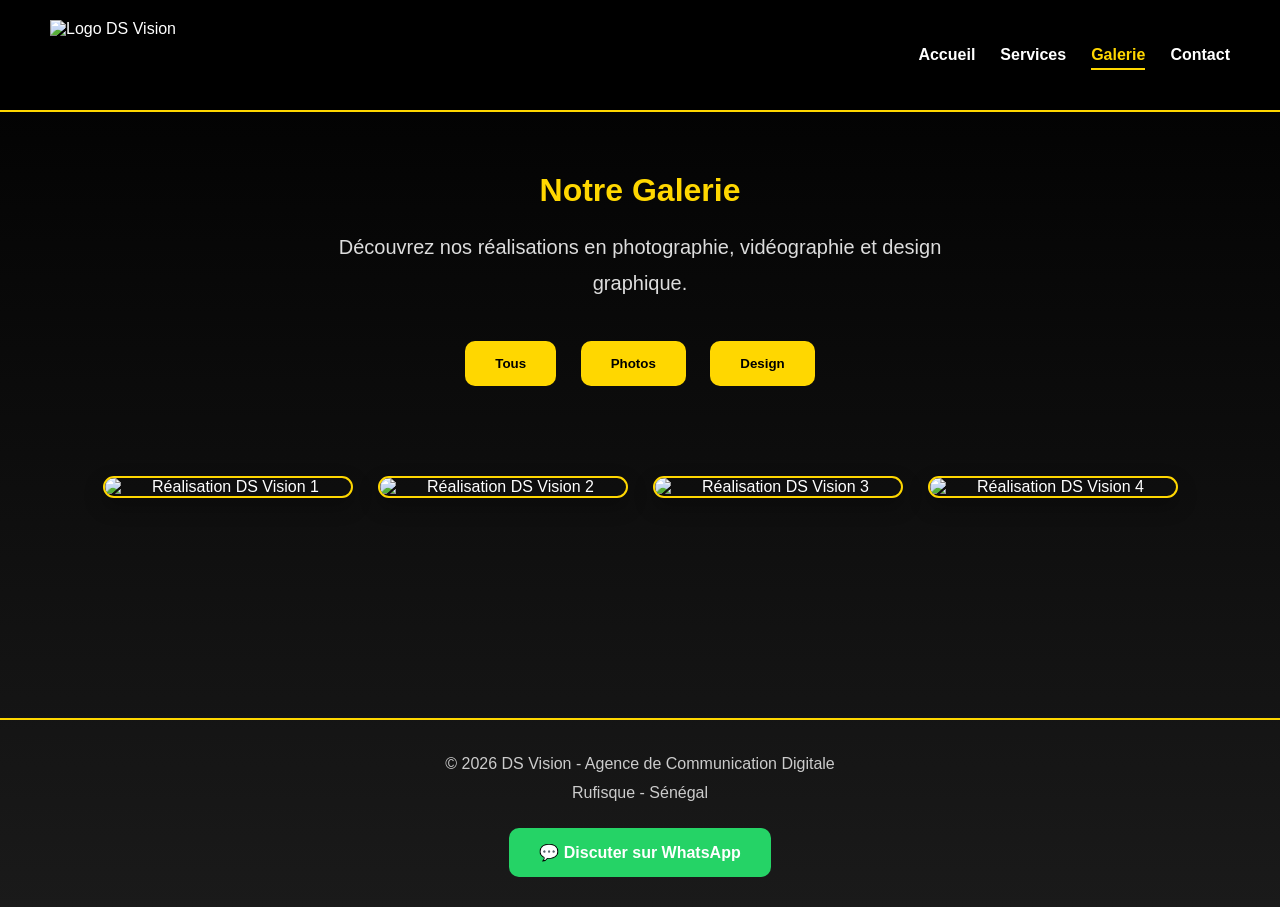
==== galerie.html @ 24f01f1c "Add files via upload" ====
<!DOCTYPE html>
<html lang="fr">

<head>
    <meta charset="UTF-8">
    <meta name="viewport" content="width=device-width, initial-scale=1.0">
    <title>Galerie | DS Vision</title>

    <link rel="stylesheet" href="style.css">
    <link rel="stylesheet" href="https://cdnjs.cloudflare.com/ajax/libs/font-awesome/6.7.2/css/all.min.css">
</head>

<body>

    <header>
        <img src="images/logo.png" alt="Logo DS Vision">

        <button id="menuBtn" class="menu-btn" onclick="toggleMenu()">
            ☰
        </button>

        <nav id="menu">
            <a href="index.html">Accueil</a>
            <a href="services.html">Services</a>
            <a href="galerie.html" class="active">Galerie</a>
            <a href="contact.html">Contact</a>
        </nav>
    </header>

    <main>
        <h1>Notre Galerie</h1>
        <p>Découvrez nos réalisations en photographie, vidéographie et design graphique.</p>

        <!-- BOUTONS DE FILTRE (OPTIONNEL) -->
        <div class="hero-buttons">
            <button class="btn" onclick="filtrerGalerie('tous')">Tous</button>
            <button class="btn" onclick="filtrerGalerie('photo')">Photos</button>
            <button class="btn" onclick="filtrerGalerie('design')">Design</button>
        </div>

        <section class="gallery">
            <div class="gallery-grid">

                <div class="photo photo-item">
                    <img src="images/photo1.jpg" alt="Réalisation DS Vision 1" onclick="ouvrirLightbox(this)">
                </div>

                <div class="photo photo-item">
                    <img src="images/photo2.jpg" alt="Réalisation DS Vision 2" onclick="ouvrirLightbox(this)">
                </div>

                <div class="photo photo-item">
                    <img src="images/photo3.jpg" alt="Réalisation DS Vision 3" onclick="ouvrirLightbox(this)">
                </div>

                <div class="photo photo-item">
                    <img src="images/photo4.jpg" alt="Réalisation DS Vision 4" onclick="ouvrirLightbox(this)">
                </div>

            </div>
        </section>
    </main>

    <footer>
        <p>© 2026 DS Vision - Agence de Communication Digitale</p>
        <p>Rufisque - Sénégal</p>
        <a href="https://wa.me/221785819699" class="whatsapp-btn" target="_blank">
            💬 Discuter sur WhatsApp
        </a>
    </footer>

    <!-- LIGHTBOX / VISIONNEUSE -->
    <div id="lightbox" class="lightbox">
        <span id="closeLightbox" onclick="fermerLightbox()">&times;</span>
        <button id="prevBtn" onclick="imagePrecedente()"><i class="fa-solid fa-chevron-left"></i></button>
        <img id="lightboxImage" src="" alt="Image agrandie">
        <button id="nextBtn" onclick="imageSuivante()"><i class="fa-solid fa-chevron-right"></i></button>
    </div>

    <script src="script.js"></script>

</body>

</html>
---- style.css ----
/* ==========================================================================
   1. VARIABLES & REINITIALISATION
   ========================================================================== */
:root {
    --couleur-principale: gold;
    --couleur-secondaire: #1da851;
    --couleur-fond: #000000;
    --couleur-carte: #222222;
    --couleur-carte-alt: #1f1f1f;
    --texte-blanc: #ffffff;
    --texte-gris: #dddddd;
}

* {
    box-sizing: border-box;
    margin: 0;
    padding: 0;
}

body {
    font-family: Arial, Helvetica, sans-serif;
    background: linear-gradient(to bottom, var(--couleur-fond), #1a1a1a);
    color: var(--texte-blanc);
    text-align: center;
}

/* ==========================================================================
   2. TYPOGRAPHIE & ELEMENTS DE BASE
   ========================================================================== */
h1 {
    color: var(--couleur-principale);
}

h2 {
    color: var(--couleur-principale);
    font-size: 36px;
}

p {
    color: var(--texte-gris);
    line-height: 1.8;
}

/* ==========================================================================
   3. EN-TÊTE & NAVIGATION
   ========================================================================== */
header {
    display: flex;
    justify-content: space-between;
    align-items: center;
    padding: 20px 50px;
    background: var(--couleur-fond);
    border-bottom: 2px solid var(--couleur-principale);
    position: sticky;
    top: 0;
    z-index: 1000;
}

header img {
    height: 70px;
    transition: transform 0.3s ease, filter 0.3s ease;
    cursor: pointer;
}

header img:hover {
    transform: scale(1.08);
    filter: drop-shadow(0 0 10px var(--couleur-principale));
}

nav {
    display: flex;
    gap: 25px;
}

nav a {
    color: var(--texte-blanc);
    text-decoration: none;
    font-weight: bold;
    position: relative;
    transition: color 0.3s ease;
}

nav a::after {
    content: "";
    position: absolute;
    left: 0;
    bottom: -6px;
    width: 0;
    height: 2px;
    background: var(--couleur-principale);
    transition: width 0.3s ease;
}

nav a:hover::after,
nav a.active::after {
    width: 100%;
}

nav a:hover,
nav a.active {
    color: var(--couleur-principale);
}

.menu-btn {
    display: none;
    background: #c8a44d;
    color: var(--texte-blanc);
    border: none;
    padding: 10px 15px;
    font-size: 24px;
    cursor: pointer;
    border-radius: 8px;
}

/* ==========================================================================
   4. CONTENU PRINCIPAL & BOUTONS
   ========================================================================== */
main {
    padding: 60px 20px;
}

main p {
    max-width: 700px;
    margin: 20px auto;
    font-size: 20px;
}

.hero-buttons {
    margin: 30px auto;
}

.btn {
    display: inline-block;
    background: var(--couleur-principale);
    color: var(--couleur-fond);
    text-decoration: none;
    padding: 15px 30px;
    margin: 10px;
    border-radius: 10px;
    font-weight: bold;
    border: none;
    cursor: pointer;
    transition: transform 0.3s ease, background-color 0.3s ease, box-shadow 0.3s ease;
}

.btn:hover {
    background: var(--texte-blanc);
    color: var(--couleur-fond);
    transform: translateY(-3px) scale(1.02);
    box-shadow: 0 8px 20px rgba(255, 215, 0, 0.4);
}

.hero-image {
    margin-top: 50px;
}

.hero-image img {
    width: 350px;
    max-width: 90%;
    border-radius: 20px;
    border: 3px solid var(--couleur-principale);
    box-shadow: 0 10px 30px rgba(255, 215, 0, 0.3);
    transition: transform 0.3s ease;
}

.hero-image img:hover {
    transform: scale(1.05);
}

/* ==========================================================================
   5. SECTIONS & GRILLES (Services, Avantages, Portfolio, etc.)
   ========================================================================== */
.about, .gallery, .advantages, .portfolio, .why-us, .testimonials, .cta {
    margin: 80px 20px;
}

.services,
.services-container,
.advantages-container,
.portfolio-container,
.why-container,
.testimonial-container,
.stats,
.gallery-grid {
    display: flex;
    justify-content: center;
    flex-wrap: wrap;
    gap: 25px;
    margin-top: 40px;
}

.service,
.advantage,
.why-card,
.testimonial-card,
.stat-card,
.portfolio-card {
    background: var(--couleur-carte);
    border-radius: 15px;
    padding: 25px;
    transition: transform 0.3s ease, border-color 0.3s ease, box-shadow 0.3s ease;
    animation: apparition 0.8s ease;
}

.service, .why-card {
    width: 260px;
    border: 2px solid transparent;
}

.advantage {
    width: 280px;
    background: var(--couleur-carte-alt);
}

.service h3,
.advantage h3,
.why-card h3,
.portfolio-card h3,
.testimonial-card h4,
.stat-card h2 {
    color: var(--couleur-principale);
    transition: color 0.3s ease;
}

.service:hover h3,
.portfolio-card:hover h3 {
    color: var(--texte-blanc);
}

.service:hover,
.advantage:hover,
.why-card:hover,
.testimonial-card:hover {
    transform: translateY(-8px);
    border-color: var(--couleur-principale);
    box-shadow: 0 12px 25px rgba(255, 215, 0, 0.25);
}

/* STATISTIQUES */
.stat-card {
    width: 200px;
    border: 2px solid var(--couleur-principale);
}

.stat-card h2 {
    font-size: 42px;
    margin-bottom: 10px;
}

.stat-card:hover {
    transform: scale(1.05);
    box-shadow: 0 10px 25px rgba(255, 215, 0, 0.3);
}

/* TEMOIGNAGES */
.testimonial-card {
    width: 300px;
    border-left: 5px solid var(--couleur-principale);
}

.testimonial-card p {
    font-style: italic;
}

/* PORTFOLIO & GALERIE */
.portfolio-card {
    width: 280px;
    padding: 0;
    overflow: hidden;
    cursor: pointer;
}

.portfolio-card img {
    width: 100%;
    height: 250px;
    object-fit: cover;
    border-radius: 15px 15px 0 0;
    transition: transform 0.4s ease, border-color 0.4s ease, opacity 0.4s ease;
}

.portfolio-card h3 {
    padding: 20px;
}

.portfolio-card:hover {
    transform: translateY(-10px);
    box-shadow: 0 10px 25px rgba(255, 215, 0, 0.3);
}

.portfolio-card:hover img {
    transform: scale(1.08);
    opacity: 0.9;
}

.photo {
    width: 250px;
    overflow: hidden;
    border-radius: 15px;
    border: 2px solid var(--couleur-principale);
    cursor: pointer;
    box-shadow: 0 8px 20px rgba(0, 0, 0, 0.3);
    transition: transform 0.3s ease, box-shadow 0.3s ease;
}

.photo img {
    width: 100%;
    display: block;
    transition: transform 0.3s ease;
}

.photo:hover {
    transform: translateY(-8px);
    box-shadow: 0 15px 30px rgba(255, 215, 0, 0.3);
}

.photo:hover img {
    transform: scale(1.08);
}

/* CALL TO ACTION */
.cta {
    padding: 60px 20px;
    background: var(--couleur-carte);
    border: 2px solid var(--couleur-principale);
    border-radius: 20px;
}

.cta p {
    max-width: 700px;
    margin: 20px auto;
}

/* ==========================================================================
   6. CONTACT & FORMULAIRE
   ========================================================================== */
.contact-info {
    margin-top: 40px;
}

.contact-info p {
    font-size: 20px;
    margin: 15px 0;
}

.contact-form {
    max-width: 600px;
    margin: 40px auto;
    display: flex;
    flex-direction: column;
    gap: 20px;
}

.contact-form input,
.contact-form textarea {
    padding: 15px;
    border: 2px solid var(--couleur-principale);
    border-radius: 10px;
    background: var(--couleur-carte);
    color: var(--texte-blanc);
    font-size: 16px;
    outline: none;
    transition: border-color 0.3s ease, box-shadow 0.3s ease;
}

.contact-form textarea {
    resize: none;
}

.contact-form input:focus,
.contact-form textarea:focus {
    border-color: var(--texte-blanc);
    box-shadow: 0 0 15px rgba(255, 255, 255, 0.3);
}

.contact-form .btn {
    align-self: center;
}

/* ==========================================================================
   7. PIED DE PAGE & RESEAUX
   ========================================================================== */
footer {
    margin-top: 80px;
    padding: 30px 20px;
    border-top: 2px solid var(--couleur-principale);
    text-align: center;
}

footer p {
    color: #cccccc;
}

.whatsapp-btn {
    display: inline-block;
    margin-top: 20px;
    background: #25D366;
    color: var(--texte-blanc);
    text-decoration: none;
    padding: 15px 30px;
    border-radius: 10px;
    font-weight: bold;
    transition: background-color 0.3s ease, transform 0.3s ease;
}

.whatsapp-btn:hover {
    background: var(--couleur-secondaire);
    transform: translateY(-3px);
}

.social-icons {
    margin-top: 30px;
    display: flex;
    justify-content: center;
    gap: 20px;
}

.social-icons a {
    width: 55px;
    height: 55px;
    background: var(--couleur-carte);
    color: var(--couleur-principale);
    border: 2px solid var(--couleur-principale);
    border-radius: 50%;
    display: flex;
    justify-content: center;
    align-items: center;
    text-decoration: none;
    font-size: 24px;
    transition: background-color 0.3s ease, color 0.3s ease, transform 0.3s ease;
}

.social-icons a:hover {
    background: var(--couleur-principale);
    color: var(--couleur-fond);
    transform: translateY(-5px);
}

.map-section {
    margin-top: 60px;
}

.map-section iframe {
    border-radius: 15px;
    box-shadow: 0 10px 25px rgba(0, 0, 0, 0.4);
}

/* ==========================================================================
   8. LIGHTBOX
   ========================================================================== */
.lightbox {
    display: none;
    position: fixed;
    top: 0;
    left: 0;
    width: 100%;
    height: 100%;
    background: rgba(0, 0, 0, 0.9);
    justify-content: center;
    align-items: center;
    z-index: 9999;
}

.lightbox img {
    max-width: 90%;
    max-height: 85vh;
    border-radius: 10px;
    object-fit: contain;
}

#closeLightbox {
    position: absolute;
    top: 20px;
    right: 30px;
    color: var(--texte-blanc);
    font-size: 40px;
    cursor: pointer;
    transition: color 0.3s ease, transform 0.3s ease;
}

#closeLightbox:hover {
    color: var(--couleur-principale);
    transform: scale(1.15);
}

#prevBtn,
#nextBtn {
    position: absolute;
    top: 50%;
    transform: translateY(-50%);
    background: rgba(0, 0, 0, 0.7);
    color: var(--couleur-principale);
    border: 2px solid var(--couleur-principale);
    border-radius: 50%;
    width: 50px;
    height: 50px;
    font-size: 25px;
    cursor: pointer;
    display: flex;
    justify-content: center;
    align-items: center;
    transition: background-color 0.3s ease, color 0.3s ease, transform 0.3s ease;
}

#prevBtn { left: 30px; }
#nextBtn { right: 30px; }

#prevBtn:hover,
#nextBtn:hover {
    background: var(--couleur-principale);
    color: var(--couleur-fond);
    transform: translateY(-50%) scale(1.1);
}

/* ==========================================================================
   9. ANIMATIONS & RESPONSIVE DESIGN
   ========================================================================== */
@keyframes apparition {
    from {
        opacity: 0;
        transform: translateY(40px);
    }
    to {
        opacity: 1;
        transform: translateY(0);
    }
}

@media (max-width: 768px) {
    header {
        flex-wrap: wrap;
        padding: 20px;
    }

    .menu-btn {
        display: block;
    }

    nav {
        display: none;
        width: 100%;
        flex-direction: column;
        margin-top: 15px;
        gap: 10px;
    }

    nav.active {
        display: flex;
    }

    nav a {
        padding: 10px 0;
    }

    .photo {
        width: 90%;
        max-width: 300px;
    }

    .lightbox img {
        max-width: 85%;
        max-height: 75vh;
    }

    #prevBtn { left: 10px; }
    #nextBtn { right: 10px; }
    #closeLightbox {
        top: 10px;
        right: 15px;
        font-size: 32px;
    }
}
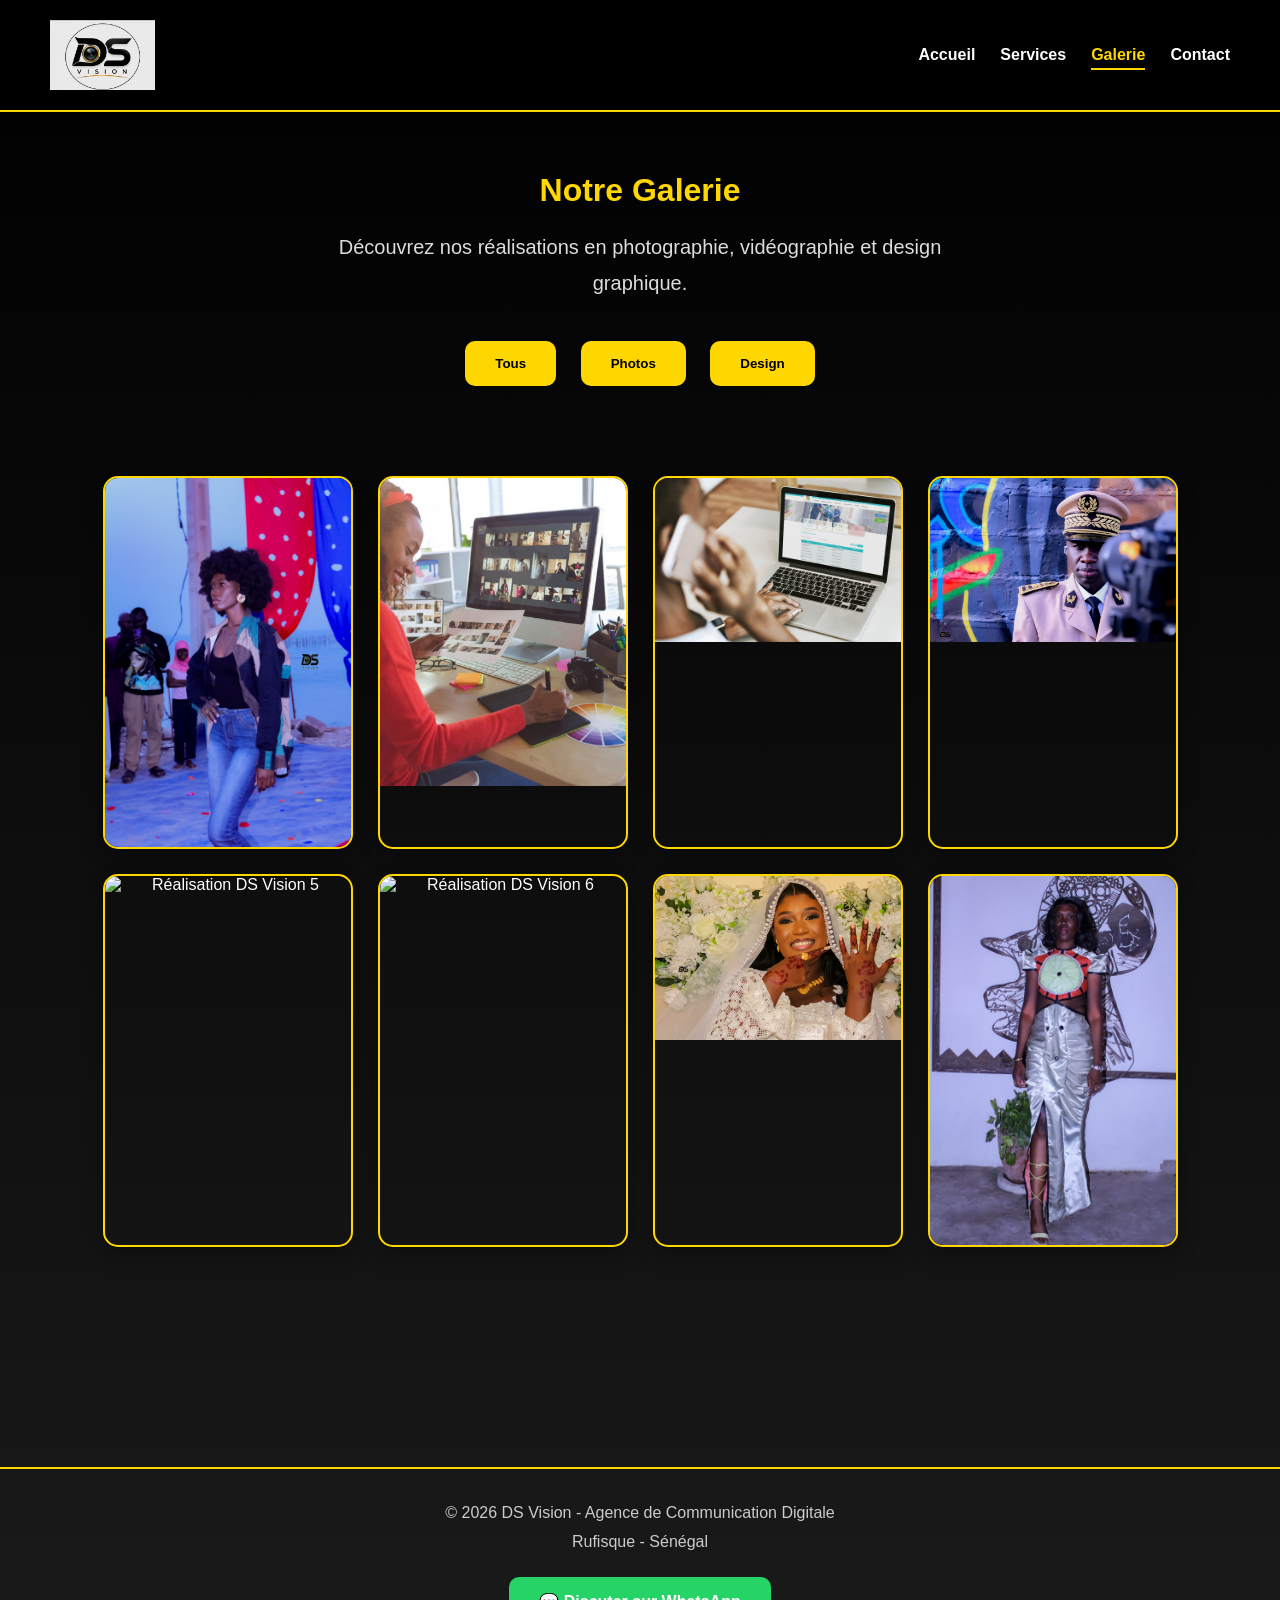
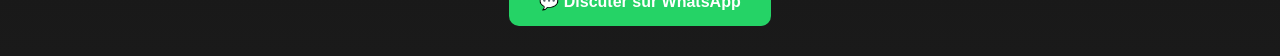
==== commit 89290508: "Update galerie.html" ====
--- a/galerie.html
+++ b/galerie.html
@@ -57,6 +57,22 @@
                     <img src="images/photo4.jpg" alt="Réalisation DS Vision 4" onclick="ouvrirLightbox(this)">
                 </div>
 
+                <div class="photo photo-item">
+                    <img src="images/photo5.jpg" alt="Réalisation DS Vision 5" onclick="ouvrirLightbox(this)">
+                </div>
+
+                <div class="photo photo-item">
+                    <img src="images/photo6.jpg" alt="Réalisation DS Vision 6" onclick="ouvrirLightbox(this)">
+                </div>
+
+                <div class="photo photo-item">
+                    <img src="images/photo7.jpg" alt="Réalisation DS Vision 7" onclick="ouvrirLightbox(this)">
+                </div>
+
+                <div class="photo photo-item">
+                    <img src="images/photo8.jpg" alt="Réalisation DS Vision 8" onclick="ouvrirLightbox(this)">
+                </div>
+                
             </div>
         </section>
     </main>
@@ -81,4 +97,4 @@
 
 </body>
 
-</html>+</html>
